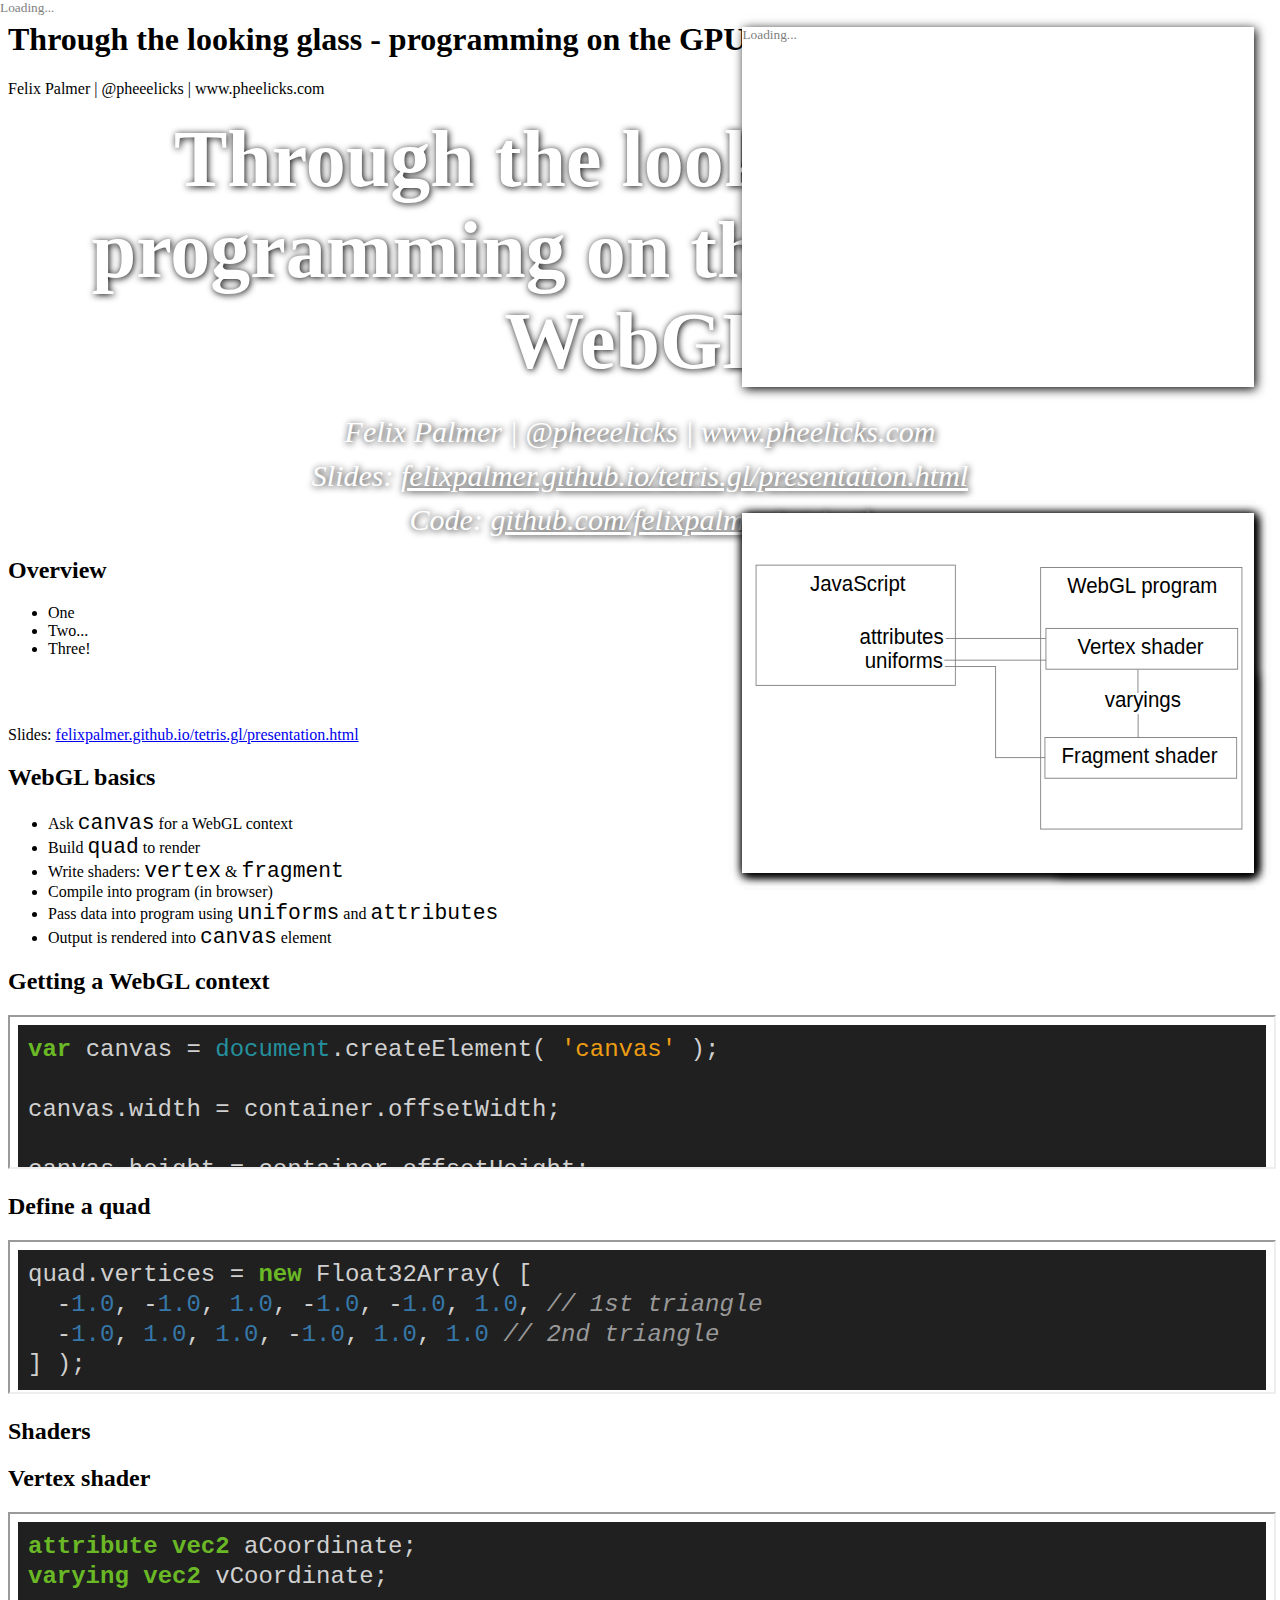
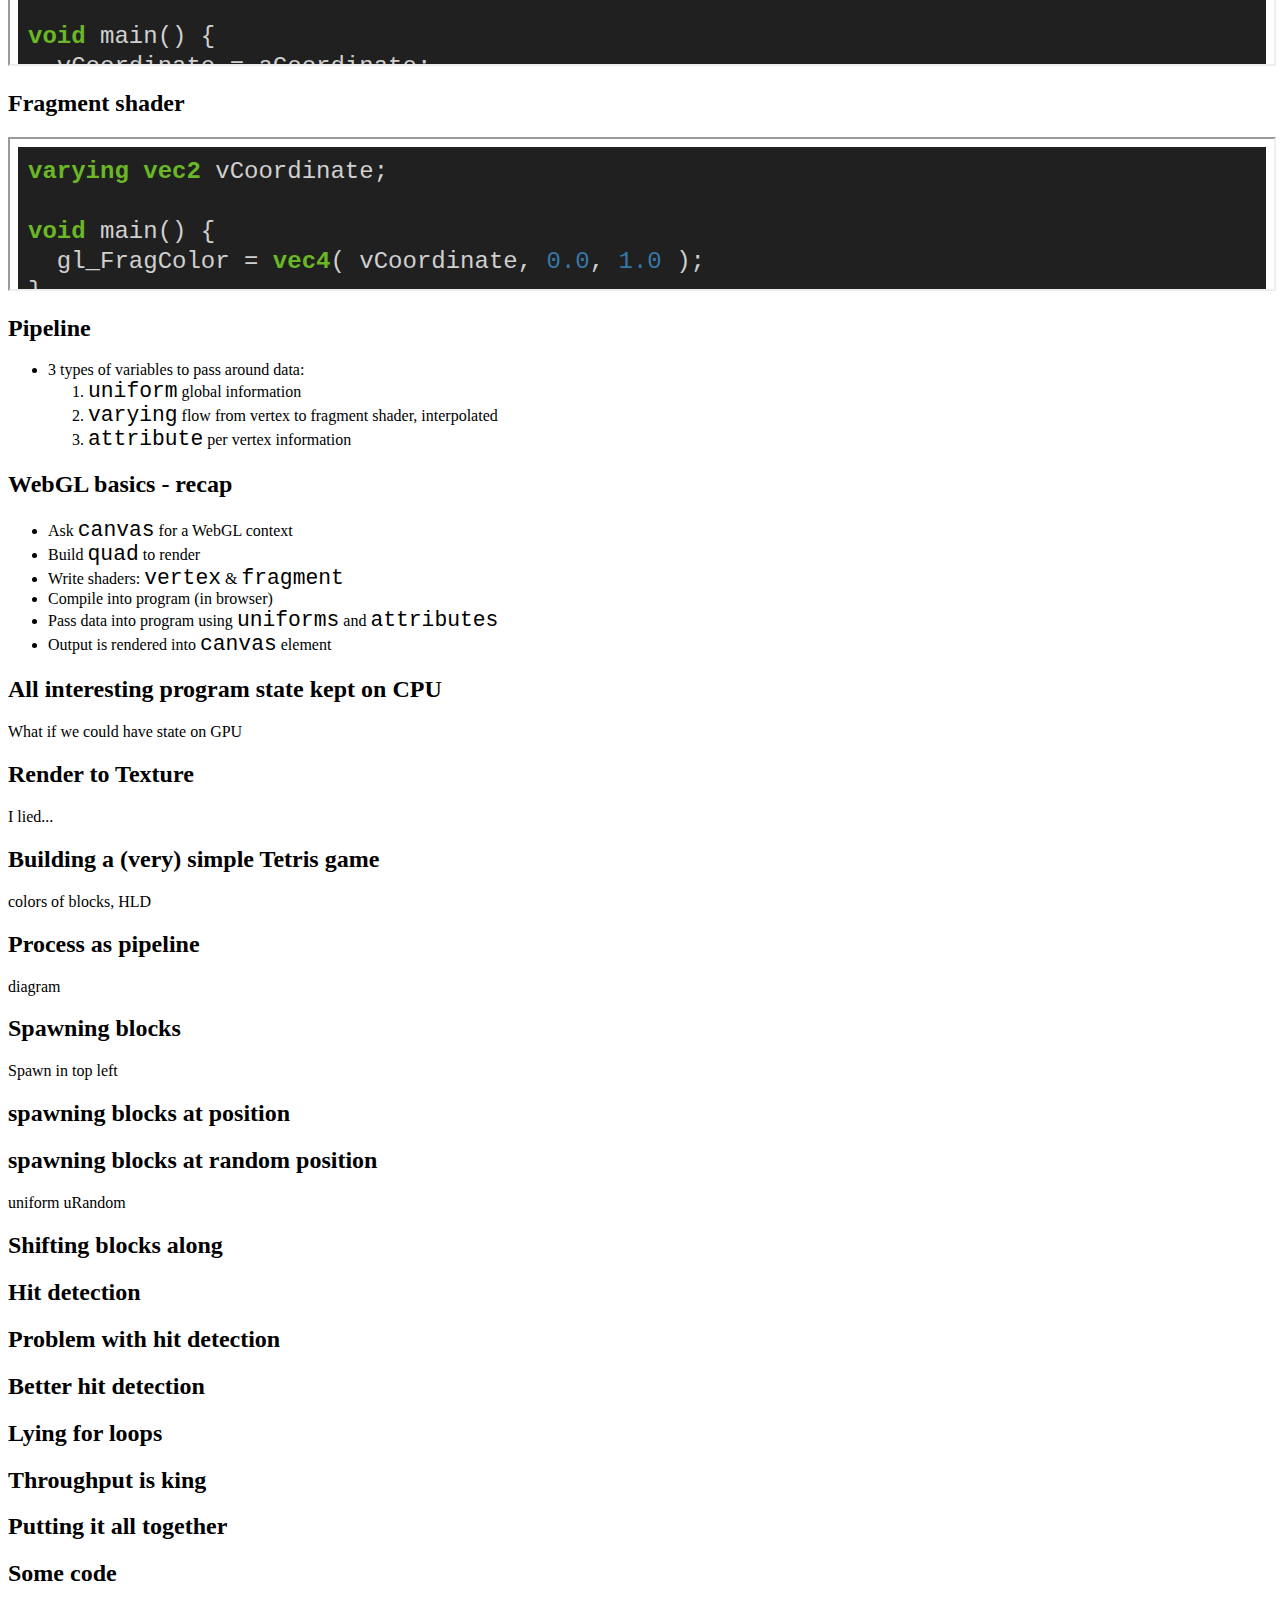
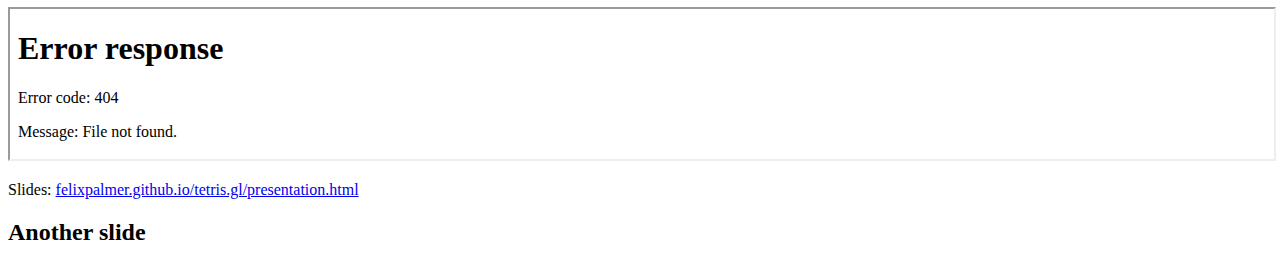
==== presentation.html @ fa98ea64 "Add some snippets and pictures" ====
<!DOCTYPE HTML>
<html lang="en">
<head>
	<title>Through the looking glass</title>
	<meta charset="utf-8">
	<meta name="viewport" content="width=792, user-scalable=no">
	<meta http-equiv="x-ua-compatible" content="ie=edge">
	<link rel="stylesheet" href="shower/themes/ribbon/styles/screen.css">
	<link rel="stylesheet" href="css/presentation.css">
</head>
<body class="list">
	<header class="caption">
		<h1>Through the looking glass - programming on the GPU using WebGL</h1>
		<p>Felix Palmer | @pheeelicks | www.pheelicks.com</p>
	</header>
	<section class="slide cover fullscreen"><div>
		<h2>Through the looking glass - programming on the GPU using WebGL</h2>
        </br>
		<p>Felix Palmer | @pheeelicks | www.pheelicks.com</p>
        <p>Slides: <a href="http://felixpalmer.github.io/tetris.gl/presentation.html">felixpalmer.github.io/tetris.gl/presentation.html</a></p>
        <p>Code: <a href="https://github.com/felixpalmer/tetris.gl">github.com/felixpalmer/tetris.gl</a></p>
        <div id="threejs-container" class="threejs-container">Loading...</div>
	</div></section>
	<section class="slide"><div>
		<h2>Overview</h2>
		<ul>
			<li>One</li>
			<li>Two...</li>
			<li>Three!</li>
		</ul>
        </br>
        </br>
        <p>Slides: <a href="http://felixpalmer.github.io/tetris.gl/presentation.html">felixpalmer.github.io/tetris.gl/presentation.html</a></p>
        <div class="threejs-container small-top">Loading...</div>
	</div></section>
    <section class="slide"><div>
		<h2>WebGL basics</h2>
		<ul>
            <li>Ask <code>canvas</code> for a WebGL context</li>
            <li>Build <code>quad</code> to render</li>
            <li>Write shaders: <code>vertex</code> &amp; <code>fragment</code></li>
			<li>Compile into program (in browser)</li>
            <li>Pass data into program using <code>uniforms</code> and <code>attributes</code></li>
            <li>Output is rendered into <code>canvas</code> element</li>
		</ul>
	</div></section>
	<section class="slide"><div>
		<h2>Getting a WebGL context</h2>
        <iframe class="snippet" src="snippets/getContext.html"></iframe>
	</div></section>
	<section class="slide"><div>
		<h2>Define a quad</h2>
        <iframe class="snippet" src="snippets/defineQuad.html"></iframe>
        <img class="small" src="pictures/vertex.svg">
	</div></section>
	<section class="slide shout"><div>
		<h2>Shaders</h2>
	</div></section>
	<section class="slide"><div>
		<h2>Vertex shader</h2>
        <iframe class="snippet" src="snippets/basicVert.html"></iframe>
        <img class="tiny" src="pictures/vertex.svg">
	</div></section>
	<section class="slide"><div>
		<h2>Fragment shader</h2>
        <iframe class="snippet" src="snippets/basicFrag.html"></iframe>
        <img class="small" src="pictures/fragment.svg">
	</div></section>
	<section class="slide"><div>
		<h2>Pipeline</h2>
        <ul>
            <li>3 types of variables to pass around data:</li>
            <ol>
              <li><code>uniform</code> global information</li>
              <li><code>varying</code> flow from vertex to fragment shader, interpolated</li>
              <li><code>attribute</code> per vertex information</li>
            </ol>
        </ul>
        <img class="small" src="pictures/pipeline.svg">
    </div></section>
	<section class="slide"><div>
		<h2>WebGL basics - recap</h2>
		<ul>
            <li>Ask <code>canvas</code> for a WebGL context</li>
            <li>Build <code>quad</code> to render</li>
            <li>Write shaders: <code>vertex</code> &amp; <code>fragment</code></li>
			<li>Compile into program (in browser)</li>
            <li>Pass data into program using <code>uniforms</code> and <code>attributes</code></li>
            <li>Output is rendered into <code>canvas</code> element</li>
		</ul>
	</div></section>
	<section class="slide"><div>
		<h2>All interesting program state kept on CPU</h2>
        <p>What if we could have state on GPU</p>
	</div></section>
	<section class="slide"><div>
		<h2>Render to Texture</h2>
        <p>I lied...</p>
	</div></section>
	<section class="slide"><div>
		<h2>Building a (very) simple Tetris game</h2>
        <p>colors of blocks, HLD</p> 
	</div></section>
	<section class="slide"><div>
		<h2>Process as pipeline</h2>
        <p>diagram</p> 
	</div></section>
	<section class="slide"><div>
		<h2>Spawning blocks</h2>
        <p>Spawn in top left</p>
	</div></section>
	<section class="slide"><div>
		<h2>spawning blocks at position</h2>
	</div></section>
	<section class="slide"><div>
		<h2>spawning blocks at random position</h2>
        <p>uniform uRandom</p>
	</div></section>
	<section class="slide"><div>
		<h2>Shifting blocks along</h2>
	</div></section>
	<section class="slide"><div>
		<h2>Hit detection</h2>
	</div></section>
	<section class="slide"><div>
		<h2>Problem with hit detection</h2>
	</div></section>
	<section class="slide"><div>
		<h2>Better hit detection</h2>
	</div></section>
	<section class="slide"><div>
		<h2>Lying for loops</h2>
	</div></section>
	<section class="slide"><div>
		<h2>Throughput is king</h2>
	</div></section>
	<section class="slide"><div>
		<h2>Putting it all together</h2>
	</div></section>
	<section class="slide"><div>
		<h2>Some code</h2>
        <iframe class="snippet" src="snippets/shift.html"></iframe>
        <p>Slides: <a href="http://felixpalmer.github.io/tetris.gl/presentation.html">felixpalmer.github.io/tetris.gl/presentation.html</a></p>
	</div></section>
	<section class="slide"><div>
        <h2>Another slide</h2>
    </div></section>
<div class="progress"></div>
	<script src="shower/shower.min.js"></script>
    <!--script src="js/config.js"></script>
    <script data-main="../presentation" src="js/require.js"></script-->
</body>
</html>
---- css/presentation.css ----
.slide .right, .slide.cover .right {
  height: 100%;
  width: 25%;
  top: 0;
  left: auto;
  right: 0;
  position: absolute;
}
.threejs-container {
  color: gray;
  font-size: 10pt;
  position: absolute;
  right: 0;
  bottom: 0;
  height: 100%;
  width: 100%;
}

.threejs-container canvas {
  background: black;
  position: absolute;
  left: 0;
  top: 0;
  right: 0;
}

.tiny {
  position: absolute;
  right: 2%;
  bottom: 3%;
  height: 200px;
  width: 200px;
  box-shadow: 2px 2px 10px black;
}

.tiny-top {
  position: absolute;
  right: 2%;
  top: 3%;
  height: 200px;
  width: 200px;
  box-shadow: 2px 2px 10px black;
}

.small {
  position: absolute;
  right: 2%;
  bottom: 3%;
  height: 40%;
  width: 40%;
  box-shadow: 2px 2px 10px black;
}

.small-top {
  position: absolute;
  right: 2%;
  top: 3%;
  height: 40%;
  width: 40%;
  box-shadow: 2px 2px 10px black;
}

.medium {
  position: absolute;
  right: 2%;
  bottom: 3%;
  height: 50%;
  width: 96%;
  box-shadow: 2px 2px 10px black;
}

.tiny, .tiny-top, .small-top, .small, .medium {
  background-color: white;
}

.tiny:hover, .tiny-top:hover, .small-top:hover, .small:hover, .medium:hover {
  position: absolute;
  right: 2%;
  bottom: 3%;
  height: 94%;
  width: 96%;
}

.slide code {
  font-size: 16pt;
}

.fullscreen h2 {
  margin:10px 0 0;
  color:#FFF;
  text-align:center;
  font-size:80px;
  text-shadow: 1px 1px 7px #000;
}
.fullscreen p {
  margin:10px 0 0;
  text-align:center;
  color:#FFF;
  font-style:italic;
  font-size:30px;
  text-shadow: 1px 1px 7px #000;
}
.fullscreen p a {
  color:#FFF;
}
.fullscreen img {
  height:100%;
}

/* Code snippets */
.snippet {
  width: 100%;
  height: 60%;
}
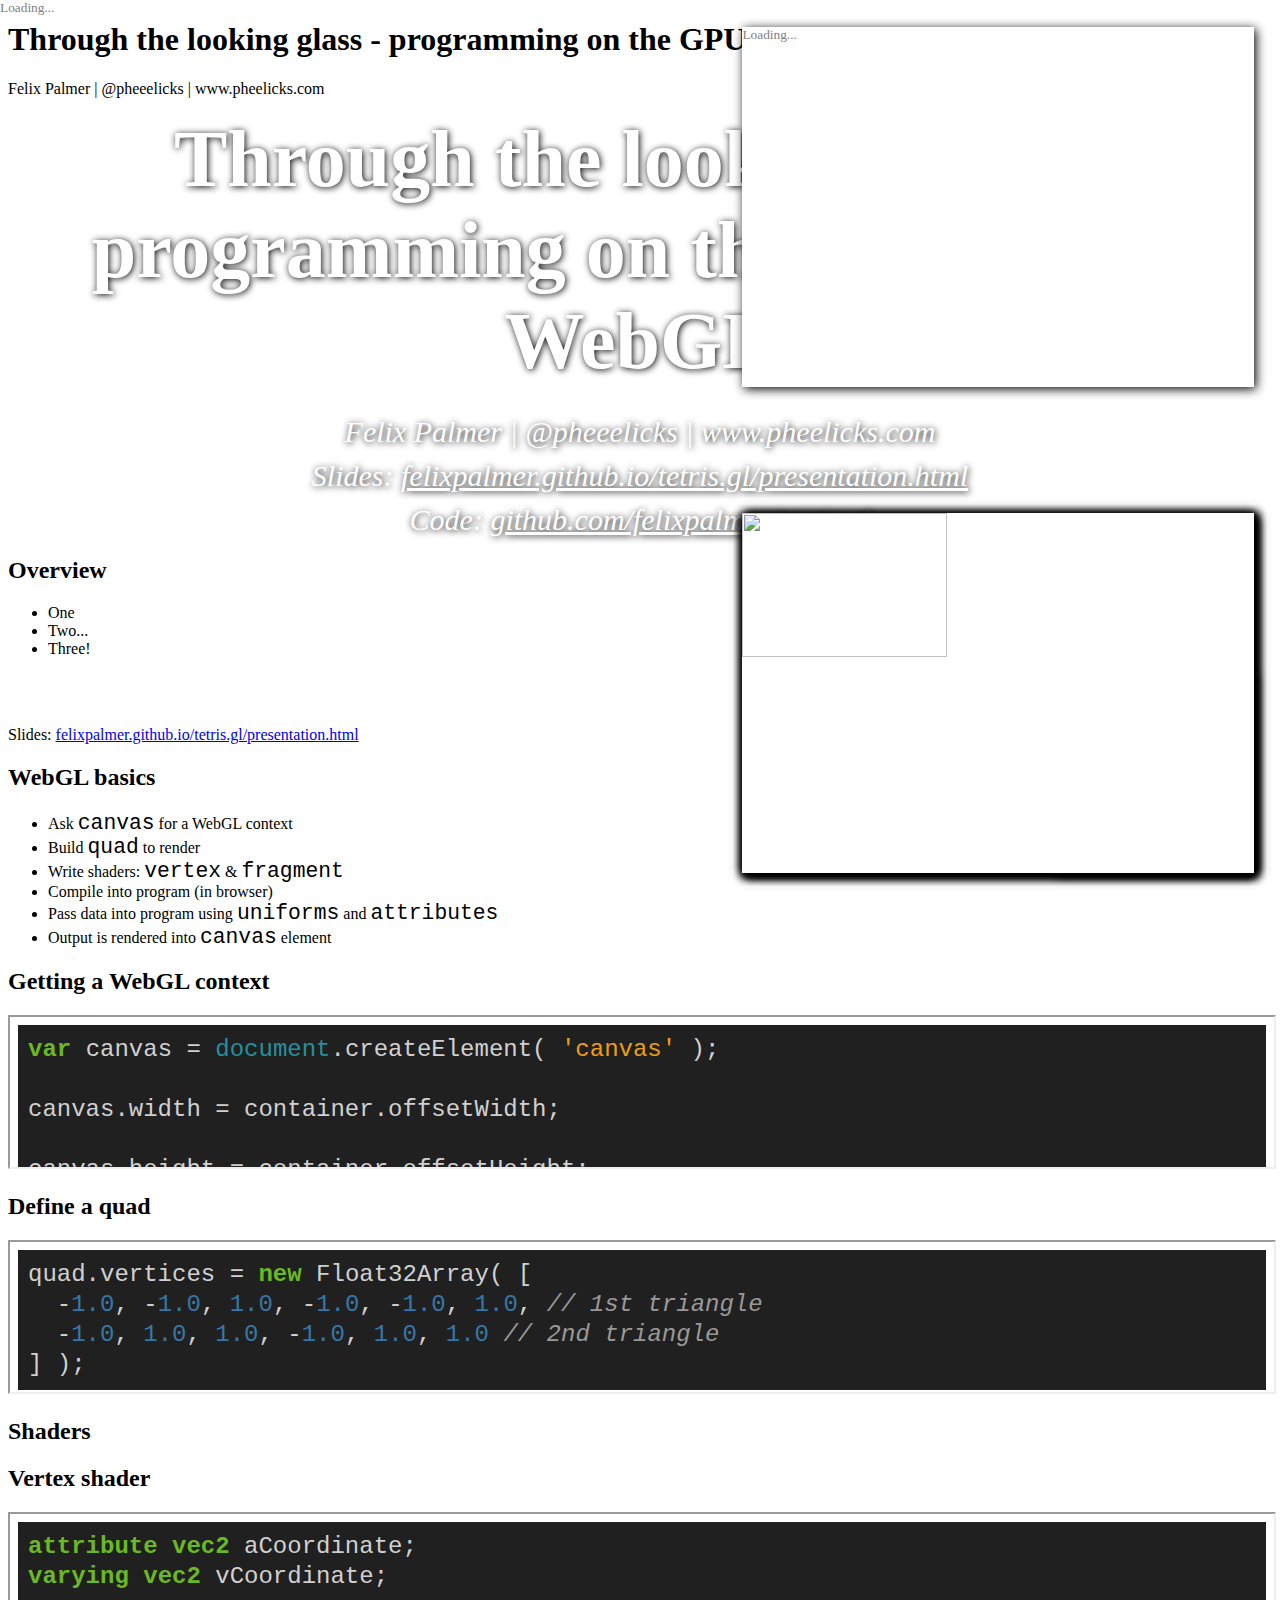
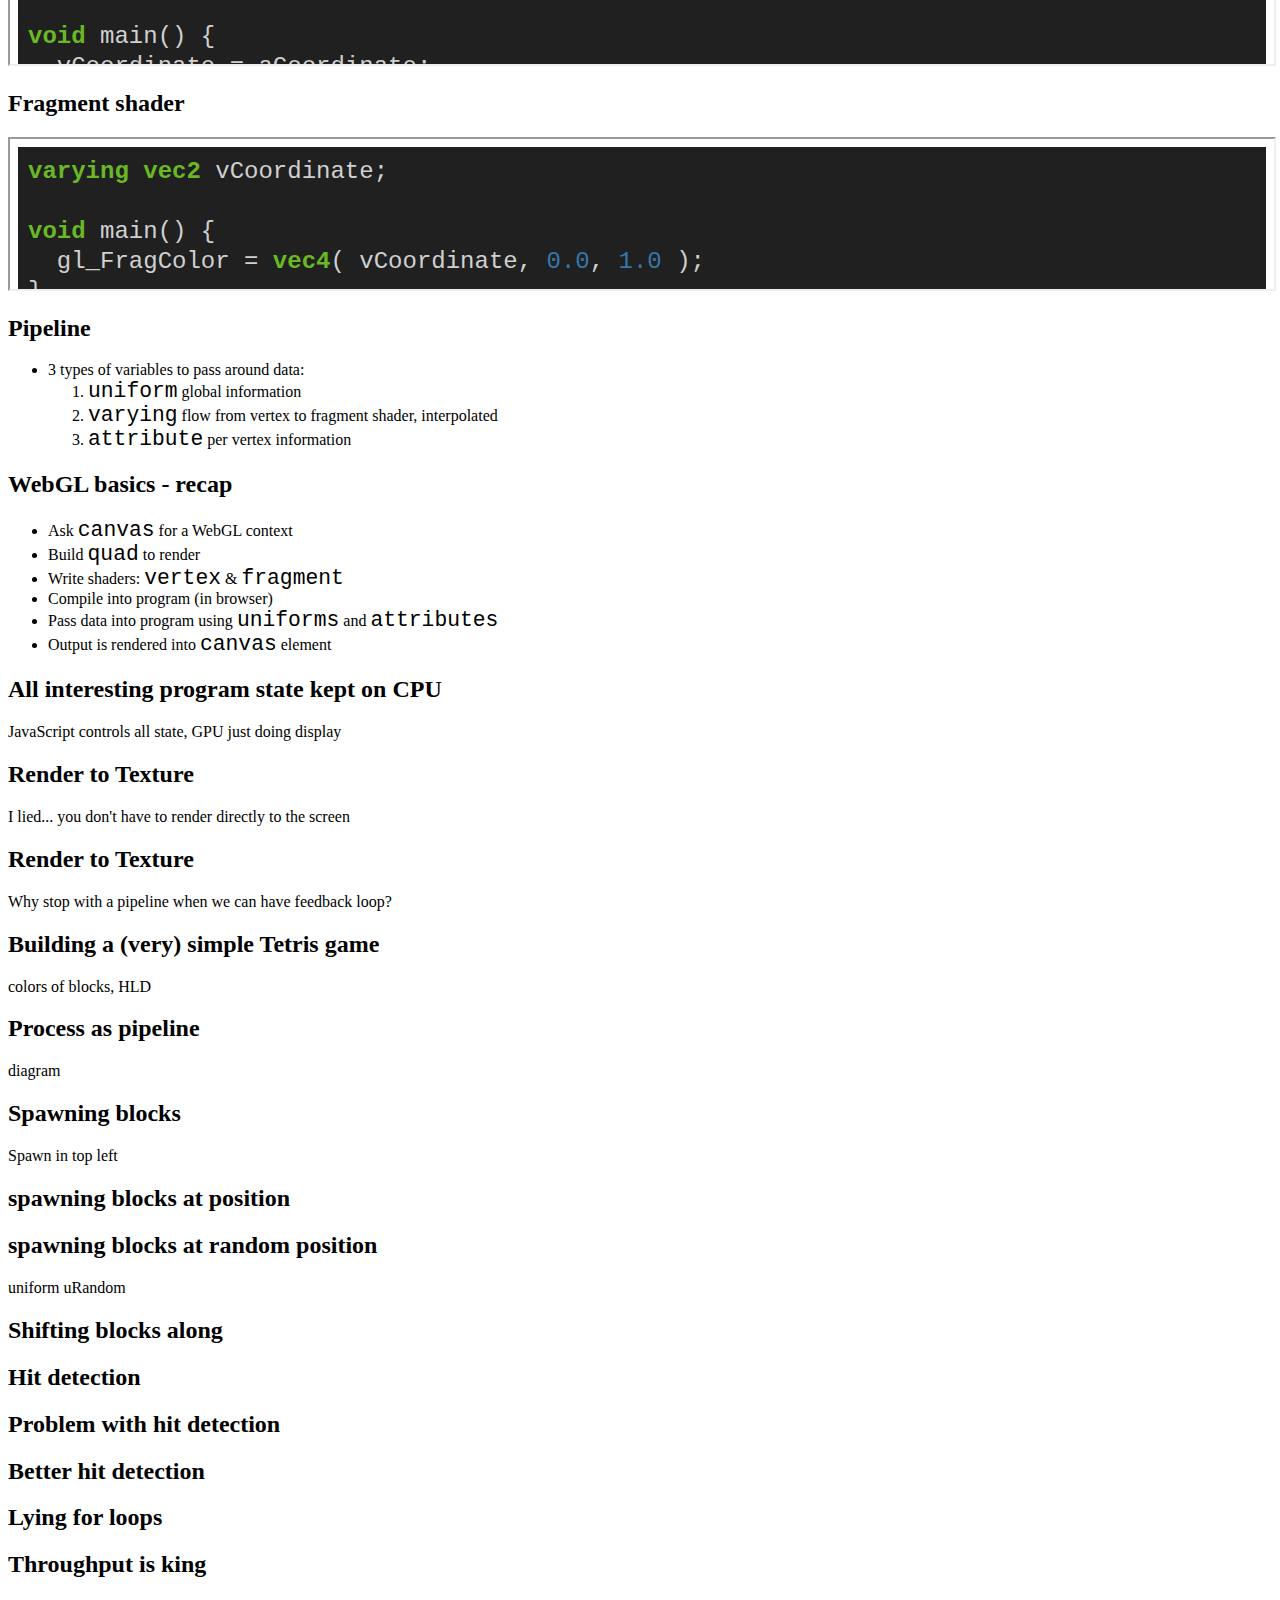
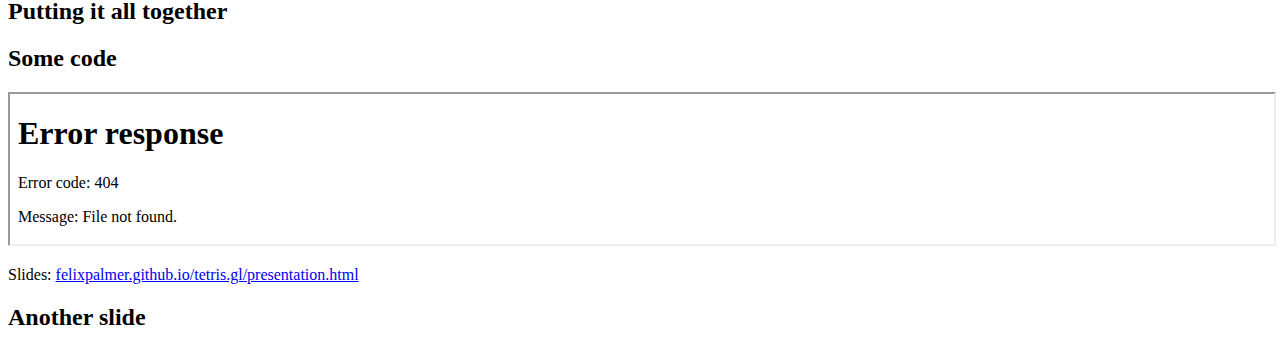
==== commit ad875a95: "Fit tetris on screen better" ====
--- a/presentation.html
+++ b/presentation.html
@@ -91,11 +91,18 @@
 	</div></section>
 	<section class="slide"><div>
 		<h2>All interesting program state kept on CPU</h2>
-        <p>What if we could have state on GPU</p>
+        <p>JavaScript controls all state, GPU just doing display</p>
+        <img class="small" src="pictures/relationship1.svg">
 	</div></section>
 	<section class="slide"><div>
 		<h2>Render to Texture</h2>
-        <p>I lied...</p>
+        <p>I lied... you don't have to render directly to the screen</p>
+        <img class="small" src="pictures/relationship2.svg">
+	</div></section>
+	<section class="slide"><div>
+		<h2>Render to Texture</h2>
+        <p>Why stop with a pipeline when we can have feedback loop?</p>
+        <img class="small" src="pictures/relationship3.svg">
 	</div></section>
 	<section class="slide"><div>
 		<h2>Building a (very) simple Tetris game</h2>
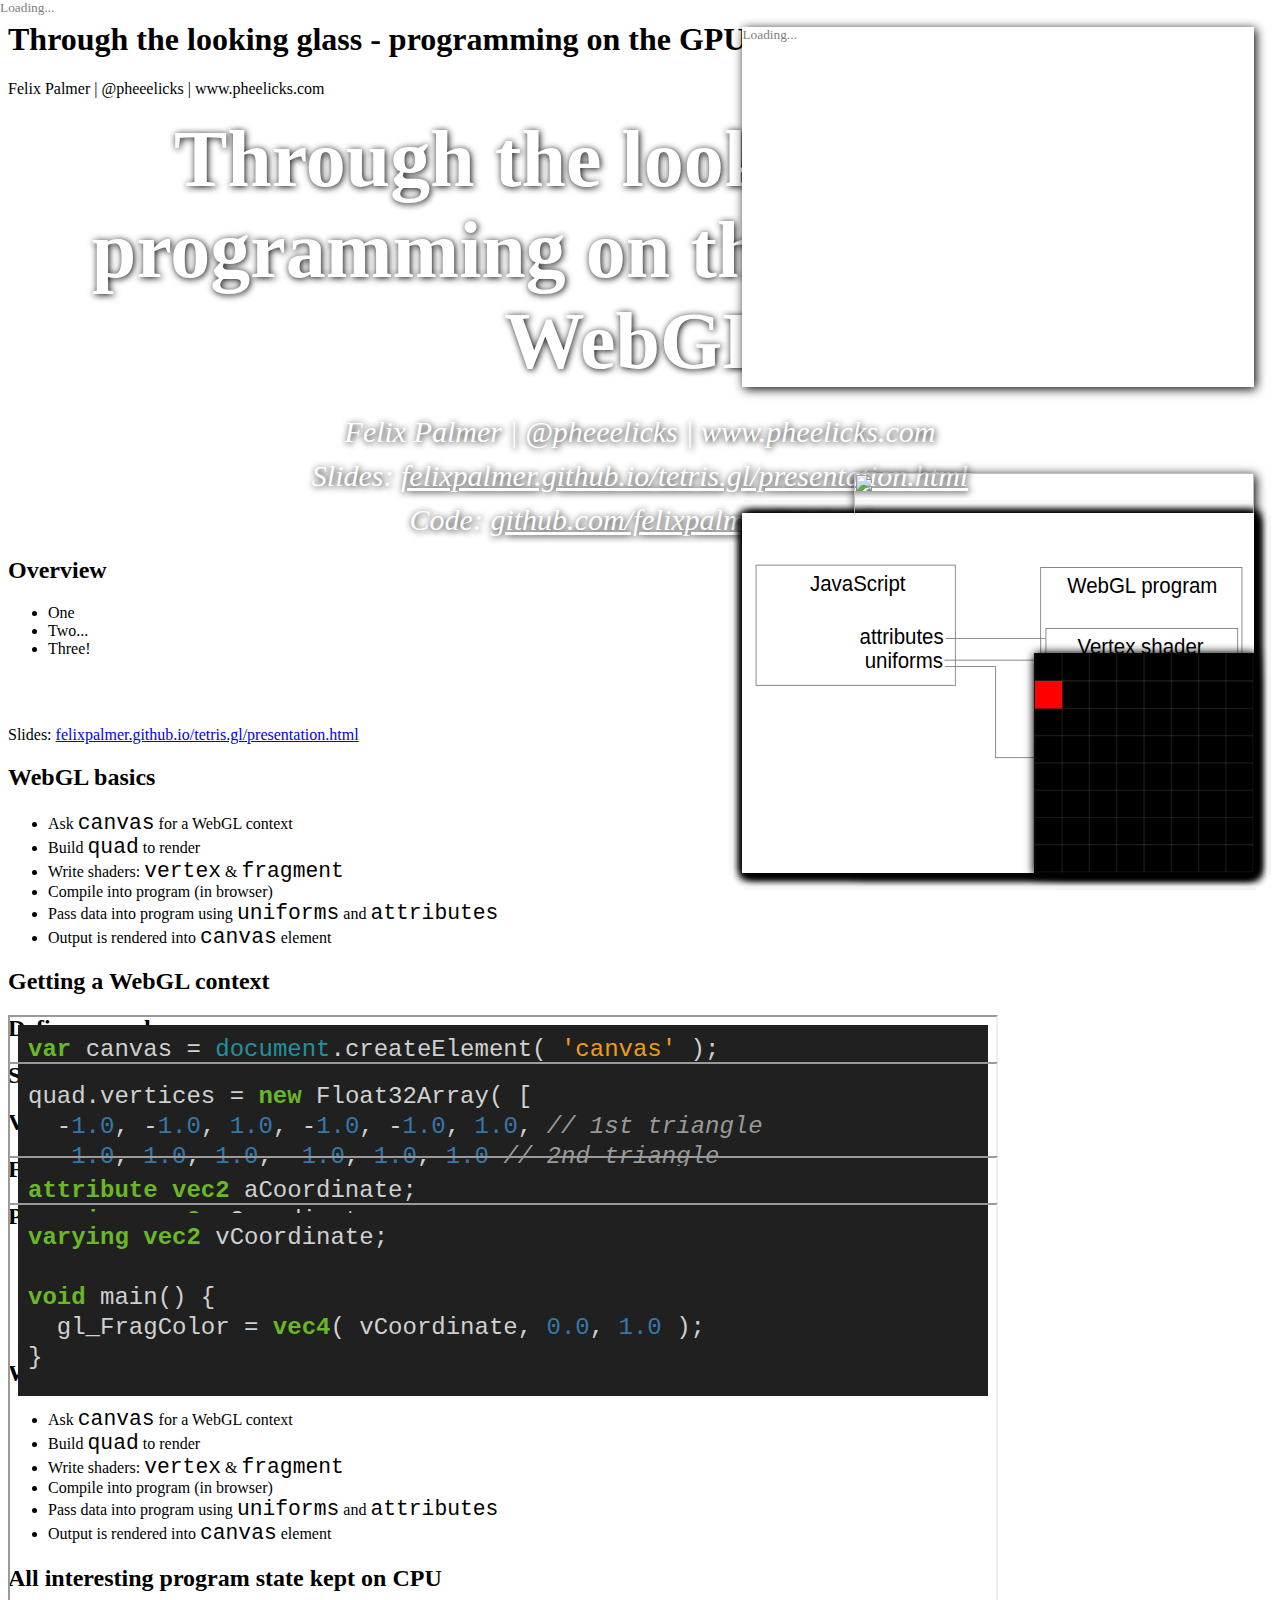
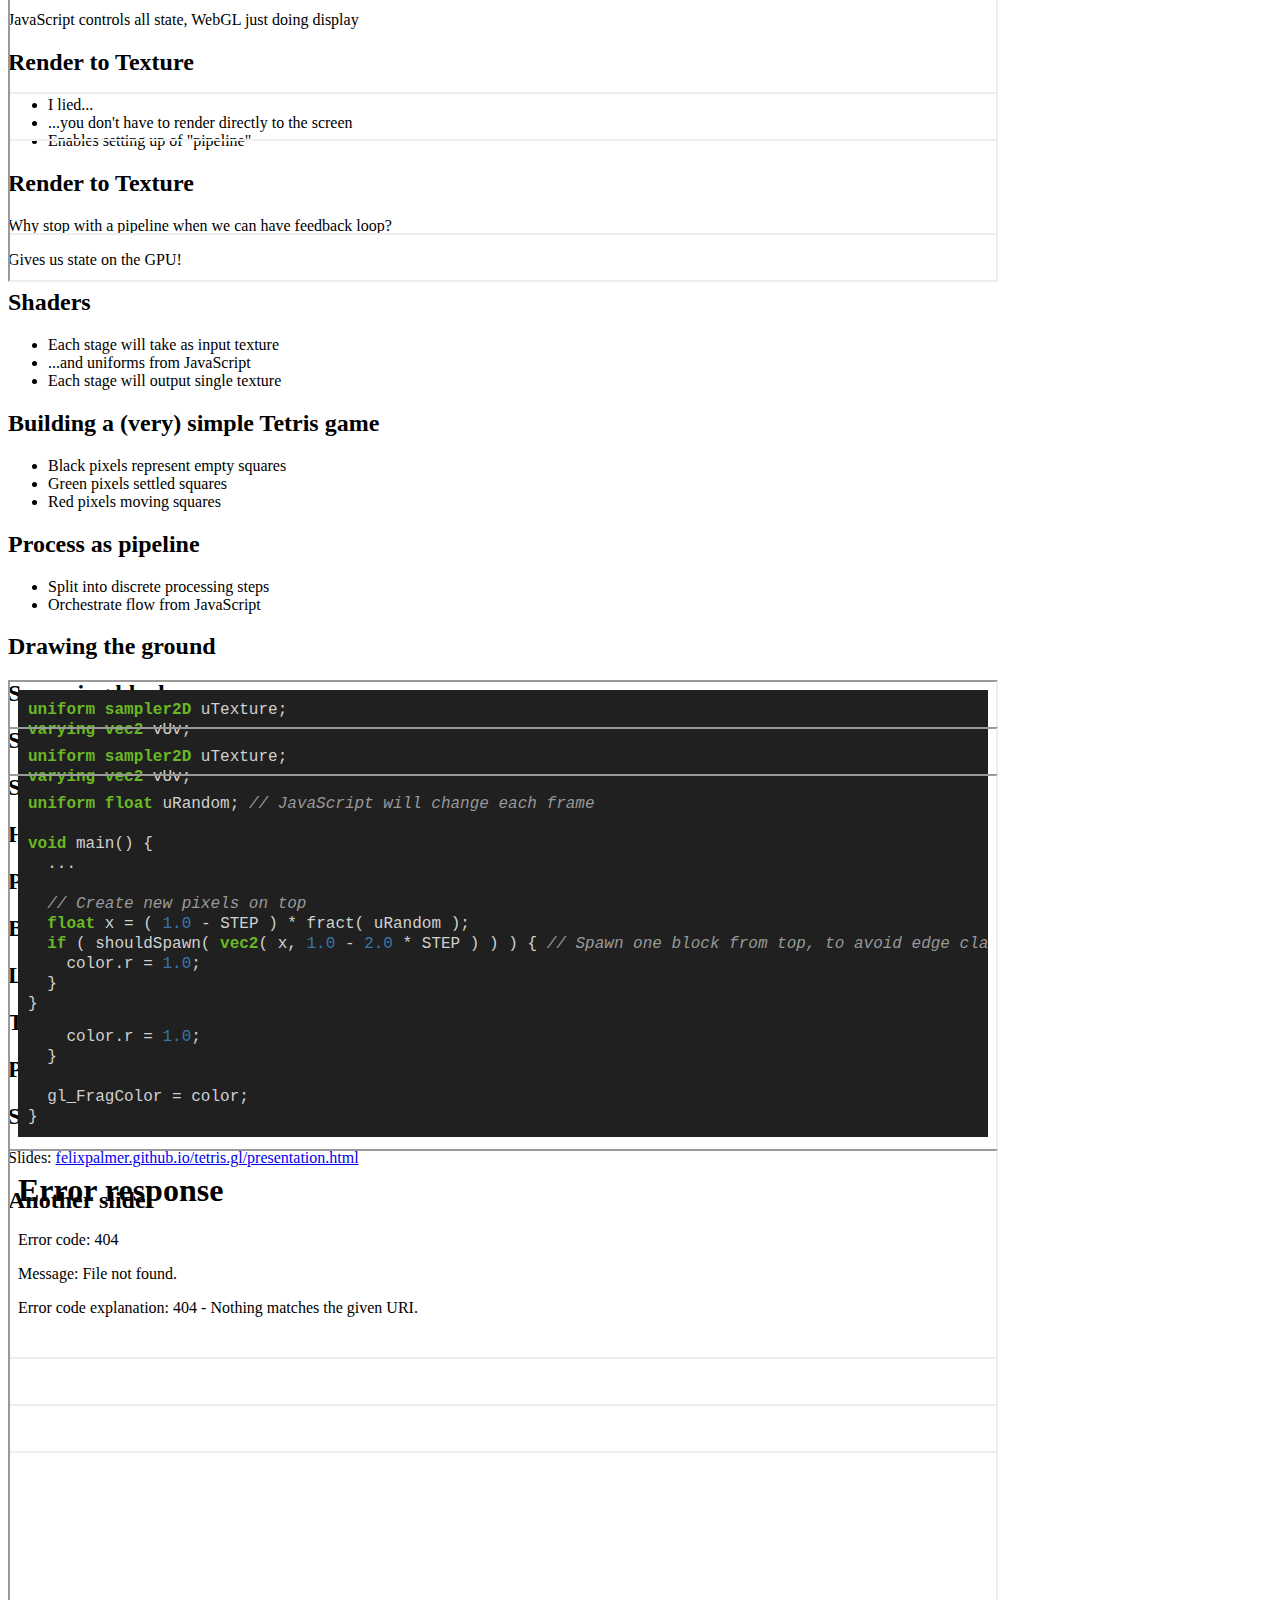
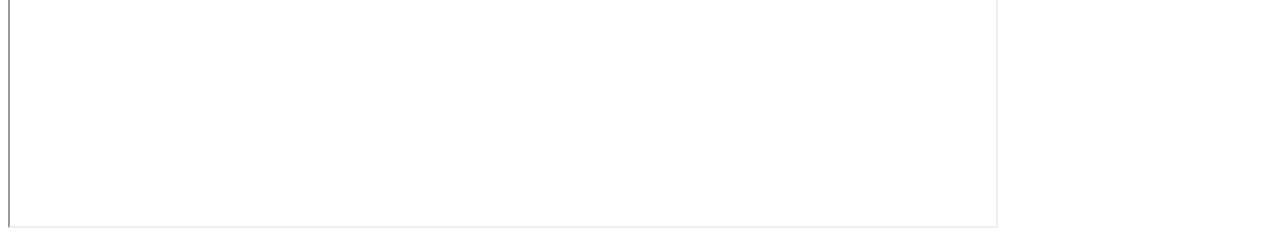
==== commit dbf0ed2c: "Slides on spawning blocks" ====
--- a/presentation.html
+++ b/presentation.html
@@ -91,37 +91,62 @@
 	</div></section>
 	<section class="slide"><div>
 		<h2>All interesting program state kept on CPU</h2>
-        <p>JavaScript controls all state, GPU just doing display</p>
+        <p>JavaScript controls all state, WebGL just doing display</p>
         <img class="small" src="pictures/relationship1.svg">
 	</div></section>
 	<section class="slide"><div>
 		<h2>Render to Texture</h2>
-        <p>I lied... you don't have to render directly to the screen</p>
+		<ul>
+            <li>I lied...</li>
+            <li>...you don't have to render directly to the screen</li>
+            <li>Enables setting up of "pipeline"</li>
+		<ul>
         <img class="small" src="pictures/relationship2.svg">
 	</div></section>
 	<section class="slide"><div>
 		<h2>Render to Texture</h2>
         <p>Why stop with a pipeline when we can have feedback loop?</p>
+        <p>Gives us state on the GPU!</p>
         <img class="small" src="pictures/relationship3.svg">
 	</div></section>
 	<section class="slide"><div>
+		<h2>Shaders</h2>
+		<ul>
+            <li>Each stage will take as input texture</li>
+            <li>...and uniforms from JavaScript</li>
+            <li>Each stage will output single texture</li>
+		<ul>
+	</div></section>
+	<section class="slide"><div>
 		<h2>Building a (very) simple Tetris game</h2>
-        <p>colors of blocks, HLD</p> 
+		<ul>
+            <li>Black pixels represent empty squares</li>
+            <li>Green pixels settled squares</li>
+            <li>Red pixels moving squares</li>
+		<ul>
+        <img class="square" src="pictures/tetris.png">
 	</div></section>
 	<section class="slide"><div>
 		<h2>Process as pipeline</h2>
-        <p>diagram</p> 
+		<ul>
+            <li>Split into discrete processing steps</li>
+            <li>Orchestrate flow from JavaScript</li>
+		<ul>
+        <img class="small" src="pictures/pipeline.svg">
+	</div></section>
+	<section class="slide"><div>
+		<h2>Drawing the ground</h2>
+        <iframe class="snippet" src="snippets/ground.html"></iframe>
+        <img class="square-small" src="pictures/ground.png">
 	</div></section>
 	<section class="slide"><div>
 		<h2>Spawning blocks</h2>
-        <p>Spawn in top left</p>
+        <iframe class="snippet" src="snippets/spawn1.html"></iframe>
+        <img class="square-small" src="pictures/spawn.png">
 	</div></section>
 	<section class="slide"><div>
-		<h2>spawning blocks at position</h2>
-	</div></section>
-	<section class="slide"><div>
-		<h2>spawning blocks at random position</h2>
-        <p>uniform uRandom</p>
+		<h2>Spawning blocks at position</h2>
+        <iframe class="snippet" src="snippets/spawn2.html"></iframe>
 	</div></section>
 	<section class="slide"><div>
 		<h2>Shifting blocks along</h2>
@@ -152,7 +177,6 @@
 	<section class="slide"><div>
         <h2>Another slide</h2>
     </div></section>
-<div class="progress"></div>
 	<script src="shower/shower.min.js"></script>
     <!--script src="js/config.js"></script>
     <script data-main="../presentation" src="js/require.js"></script-->
--- a/css/presentation.css
+++ b/css/presentation.css
@@ -22,6 +22,24 @@
   left: 0;
   top: 0;
   right: 0;
+}
+
+.square {
+  position: absolute;
+  right: 2%;
+  bottom: 3%;
+  height: 400px;
+  width: 400px;
+  box-shadow: 2px 2px 10px black;
+}
+
+.square-small {
+  position: absolute;
+  right: 2%;
+  bottom: 3%;
+  height: 220px;
+  width: 220px;
+  box-shadow: 2px 2px 10px black;
 }
 
 .tiny {
@@ -109,7 +127,8 @@
 
 /* Code snippets */
 .snippet {
-  width: 100%;
-  height: 60%;
+  position: absolute;
+  width: 77%;
+  height: 75%;
 }
 
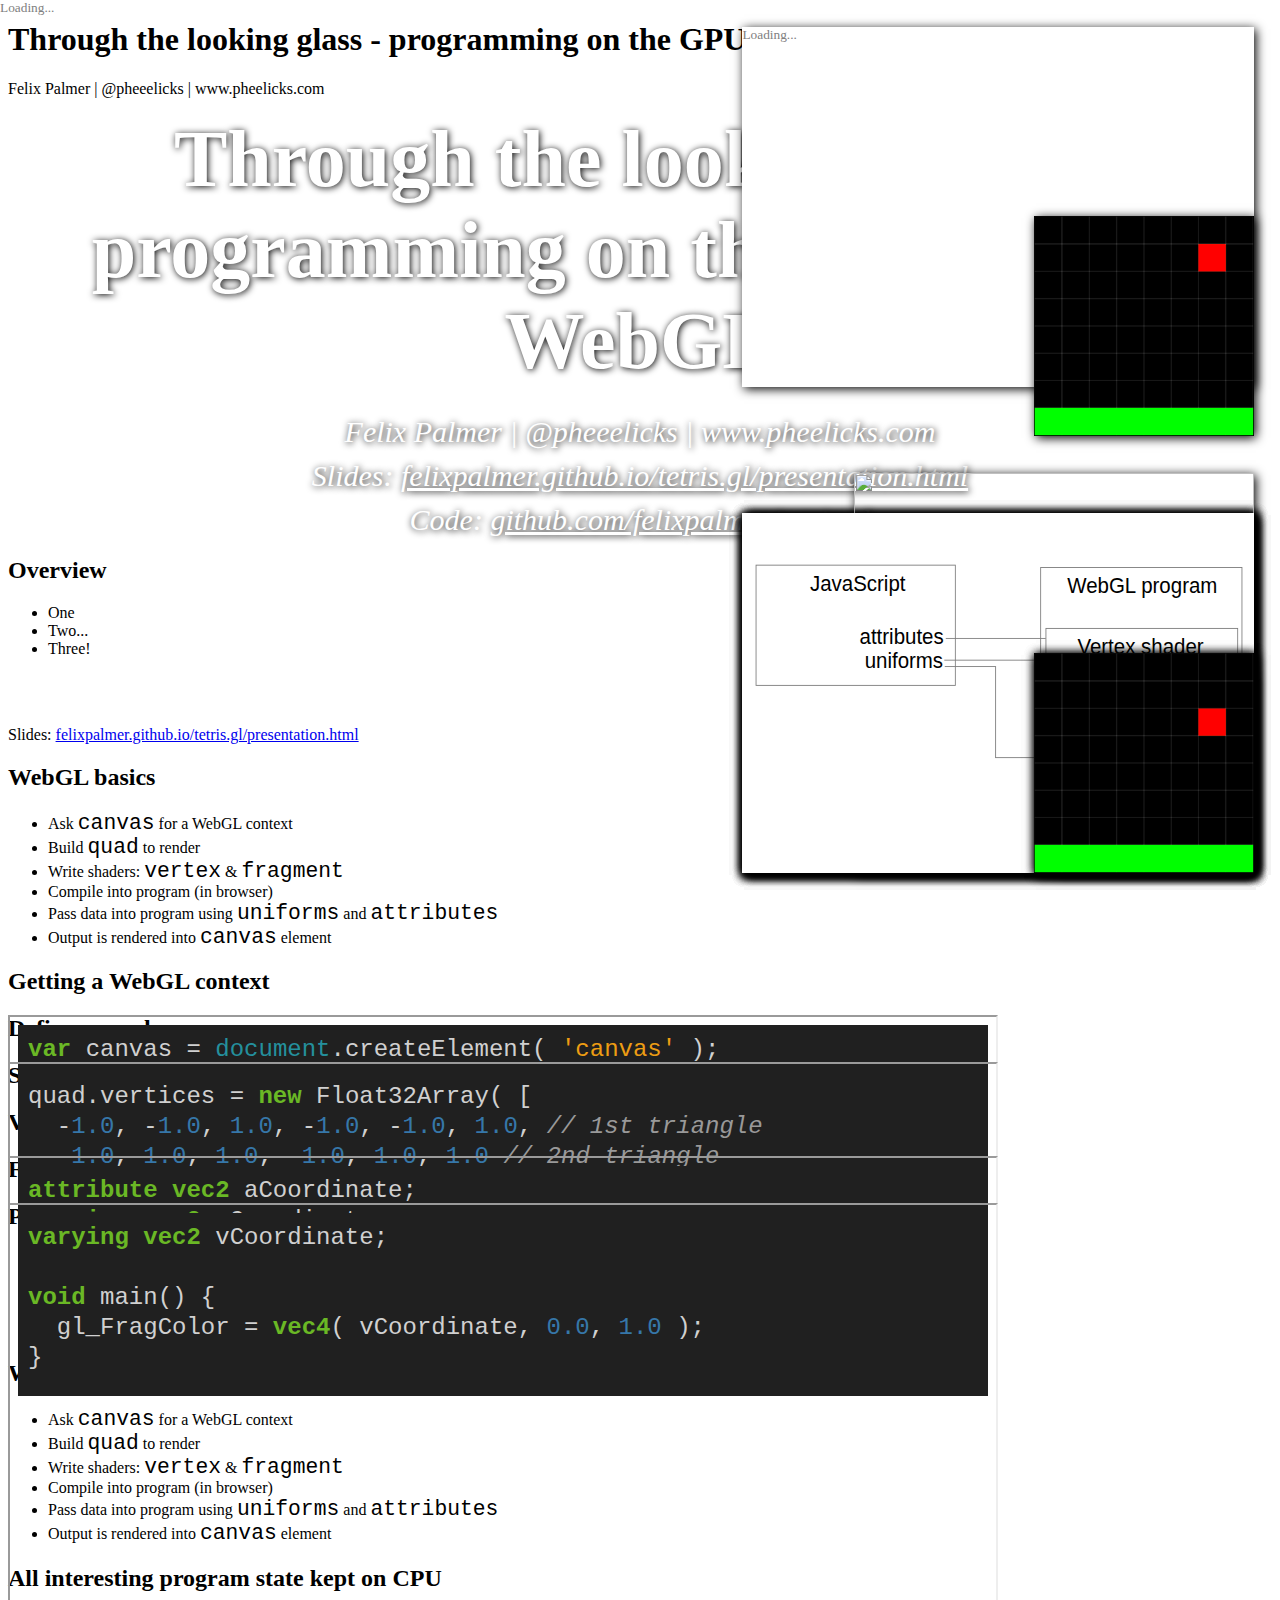
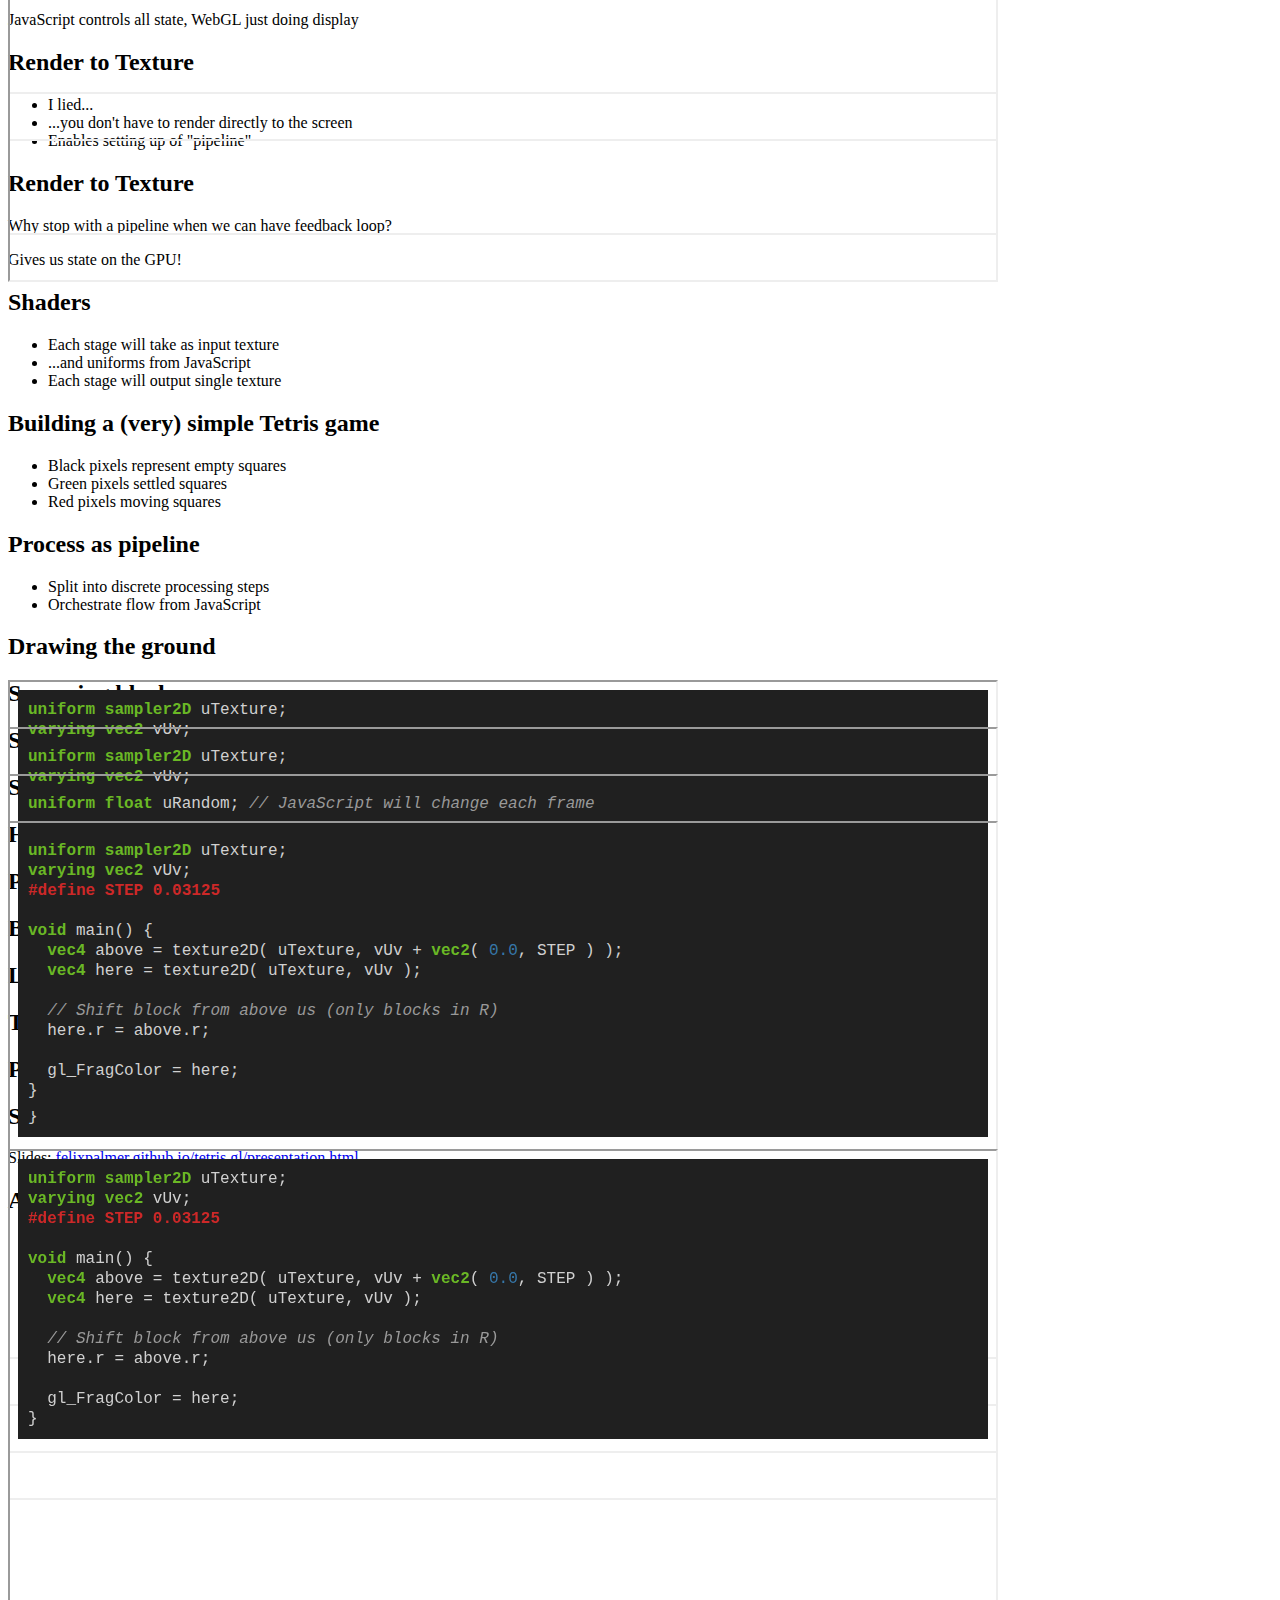
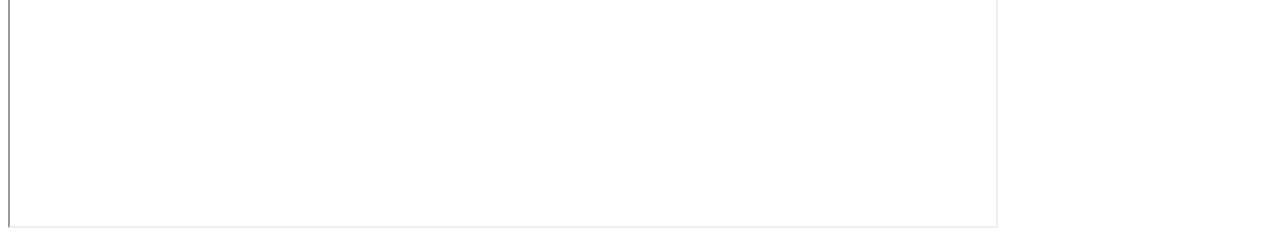
==== commit 58b0ca9a: "Shift slide" ====
--- a/presentation.html
+++ b/presentation.html
@@ -150,6 +150,9 @@
 	</div></section>
 	<section class="slide"><div>
 		<h2>Shifting blocks along</h2>
+        <iframe class="snippet" src="snippets/shift.html"></iframe>
+        <img class="square-small-top" src="pictures/spawnFull.png">
+        <img class="square-small" src="pictures/shifted.png">
 	</div></section>
 	<section class="slide"><div>
 		<h2>Hit detection</h2>
--- a/css/presentation.css
+++ b/css/presentation.css
@@ -37,6 +37,15 @@
   position: absolute;
   right: 2%;
   bottom: 3%;
+  height: 220px;
+  width: 220px;
+  box-shadow: 2px 2px 10px black;
+}
+
+.square-small-top {
+  position: absolute;
+  right: 2%;
+  top: 24%;
   height: 220px;
   width: 220px;
   box-shadow: 2px 2px 10px black;
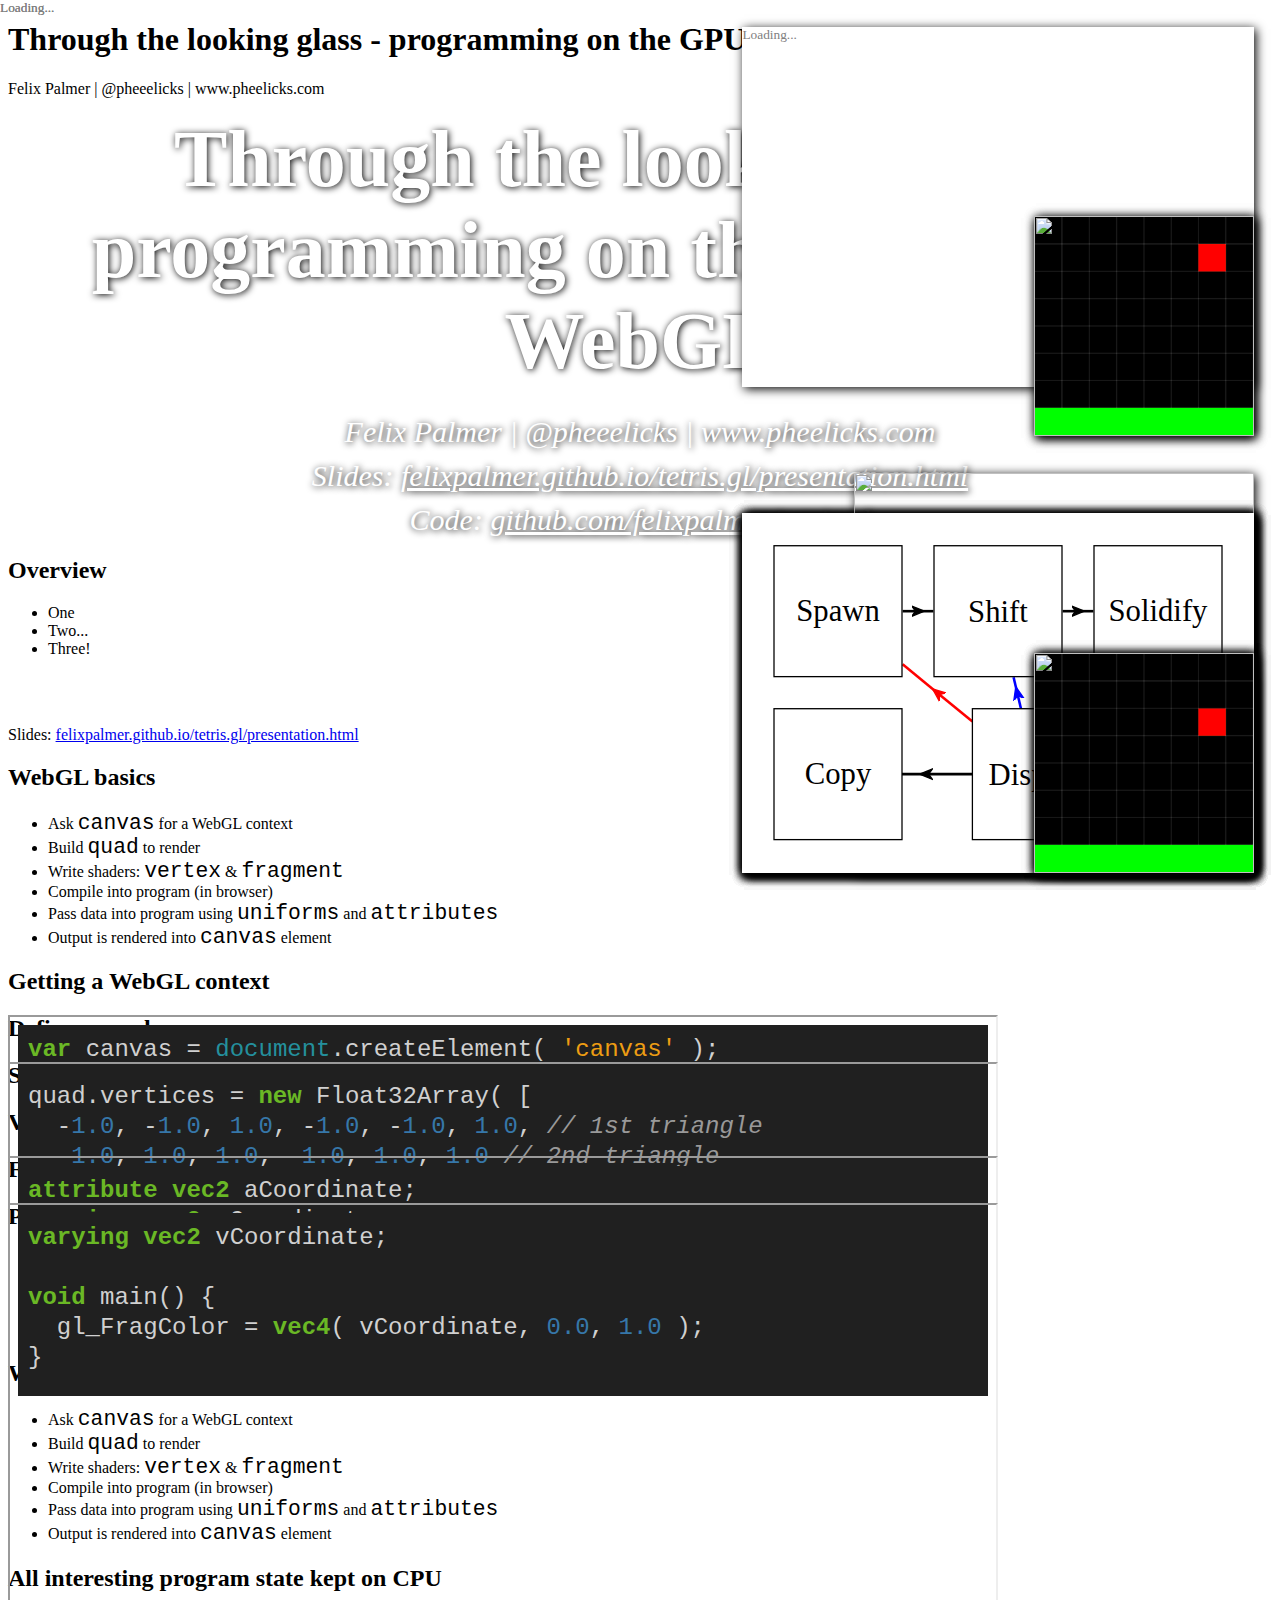
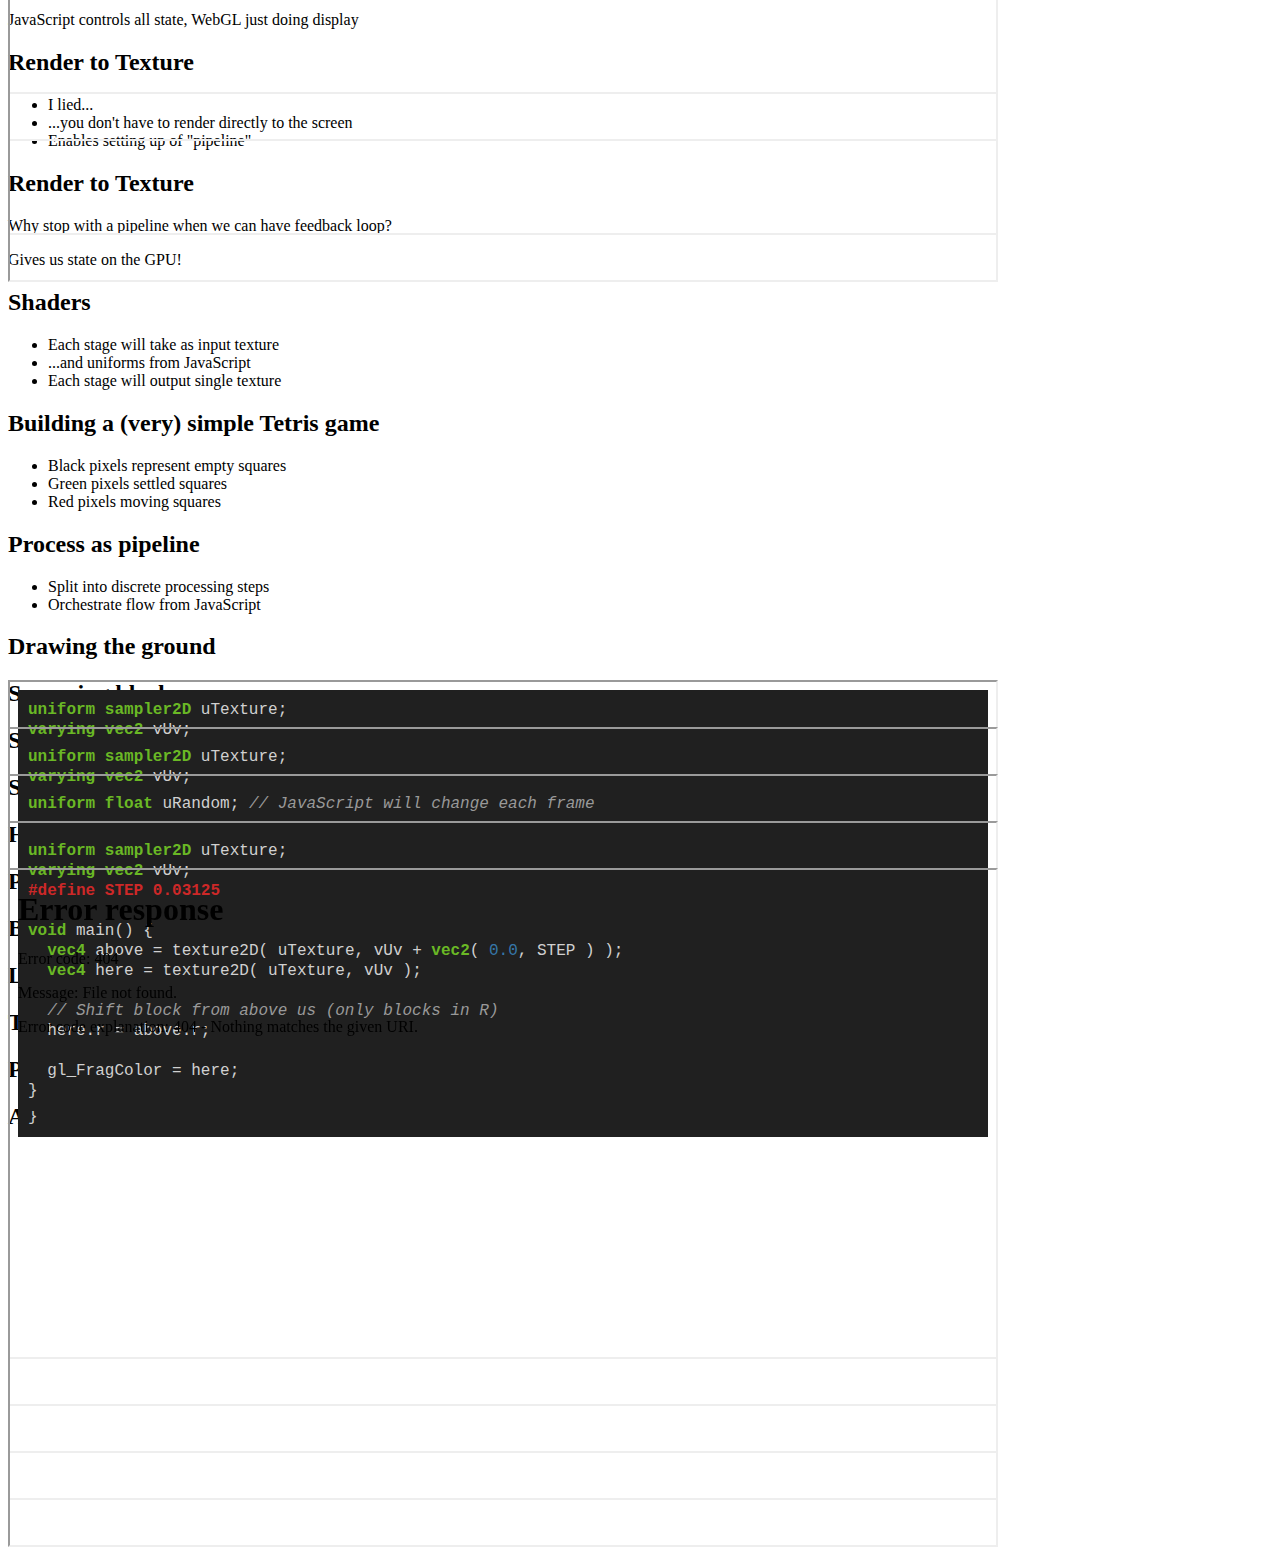
==== commit cc896ec1: "Do not duplicate shader flow diagram" ====
--- a/presentation.html
+++ b/presentation.html
@@ -132,7 +132,7 @@
             <li>Split into discrete processing steps</li>
             <li>Orchestrate flow from JavaScript</li>
 		<ul>
-        <img class="small" src="pictures/pipeline.svg">
+        <img class="small" src="pictures/shaderFlow.svg">
 	</div></section>
 	<section class="slide"><div>
 		<h2>Drawing the ground</h2>
@@ -156,9 +156,13 @@
 	</div></section>
 	<section class="slide"><div>
 		<h2>Hit detection</h2>
+        <iframe class="snippet" src="snippets/solidify.html"></iframe>
+        <img class="square-small-top" src="pictures/preSolid.png">
+        <img class="square-small" src="pictures/postSolid.png">
 	</div></section>
 	<section class="slide"><div>
 		<h2>Problem with hit detection</h2>
+        <div class="threejs-container">Loading...</div>
 	</div></section>
 	<section class="slide"><div>
 		<h2>Better hit detection</h2>
@@ -173,15 +177,10 @@
 		<h2>Putting it all together</h2>
 	</div></section>
 	<section class="slide"><div>
-		<h2>Some code</h2>
-        <iframe class="snippet" src="snippets/shift.html"></iframe>
-        <p>Slides: <a href="http://felixpalmer.github.io/tetris.gl/presentation.html">felixpalmer.github.io/tetris.gl/presentation.html</a></p>
-	</div></section>
-	<section class="slide"><div>
         <h2>Another slide</h2>
     </div></section>
 	<script src="shower/shower.min.js"></script>
-    <!--script src="js/config.js"></script>
-    <script data-main="../presentation" src="js/require.js"></script-->
+    <script src="js/config.js"></script>
+    <script data-main="../presentation" src="js/require.js"></script>
 </body>
 </html>
